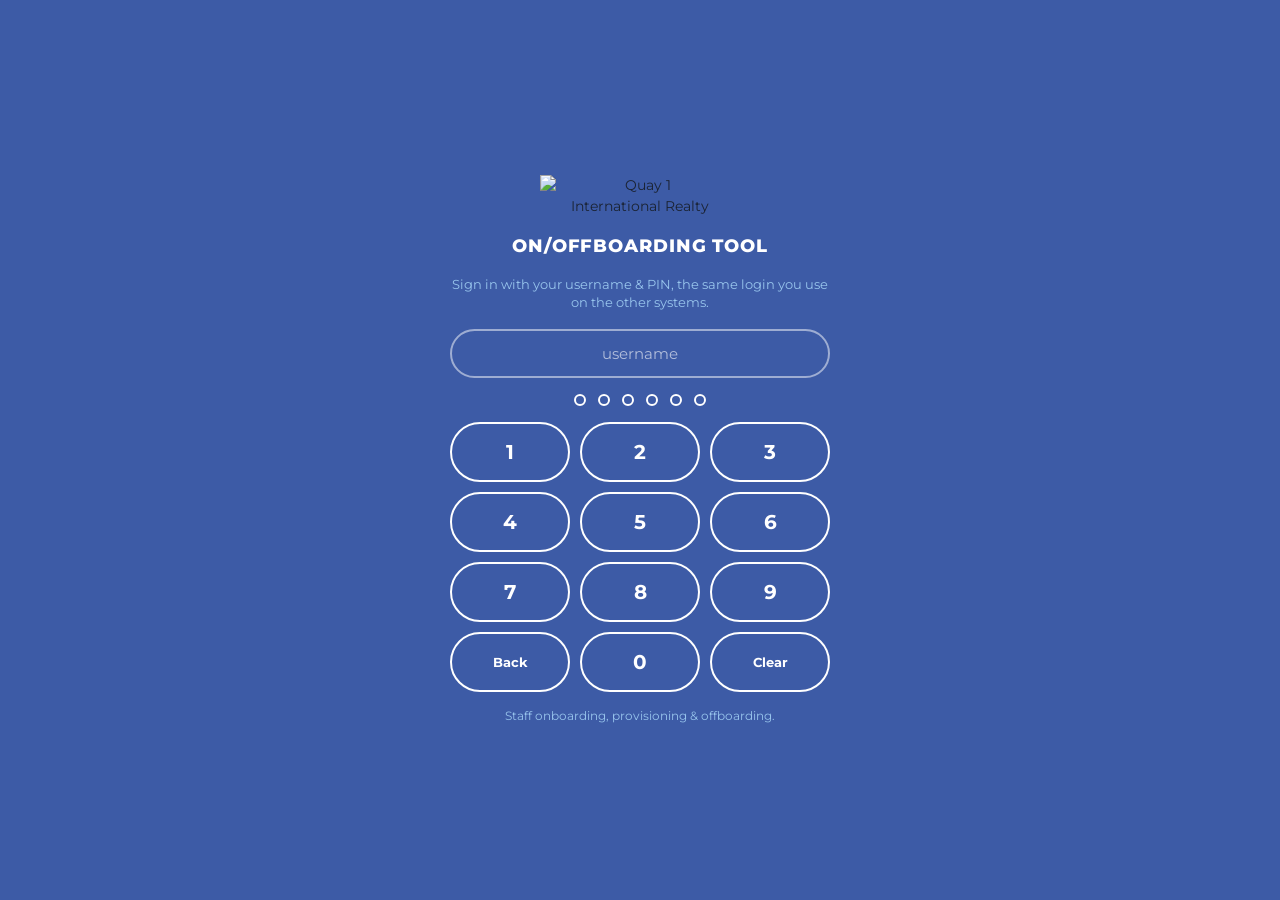
==== web/index.html @ f100fd99 "feat(web): full redesign of the On/Offboarding SPA to the round-2 stylesheet Swap web/styles.css to " ====
<!DOCTYPE html>
<html lang="en">
<head>
  <meta charset="UTF-8">
  <meta name="viewport" content="width=device-width, initial-scale=1.0">
  <title>Quay 1 On/Offboarding Tool</title>
  <link rel="icon" type="image/png" href="assets/favicon.png">
  <link rel="preconnect" href="https://fonts.googleapis.com">
  <link rel="preconnect" href="https://fonts.gstatic.com" crossorigin>
  <link href="https://fonts.googleapis.com/css2?family=Montserrat:wght@400;500;600;700;800&display=swap" rel="stylesheet">
  <link rel="stylesheet" href="styles.css">
  <!-- Shared Quay 1 app switcher (superuser-only dropdown on the flag) -->
  <script src="https://twigs002.github.io/quay-dashboard-v2/quay-nav.js" defer></script>
</head>
<body class="pre-auth">
  <!-- Login gate - shown until a Supabase session is verified (see auth.js).
       PIN pad matches the Quay 1 house style used across the other systems. -->
  <div id="loginGate" class="login-gate">
    <div class="login-box">
      <img class="login-logo" src="assets/quay1-logo-white.png" alt="Quay 1 International Realty" width="200">
      <h2 class="login-title">On/Offboarding Tool</h2>
      <p class="login-sub">Sign in with your username &amp; PIN, the same login you use on the other systems.</p>
      <label class="visually-hidden" for="loginUser">Username</label>
      <input id="loginUser" class="login-user" type="text" autocomplete="username"
             autocapitalize="none" autocorrect="off" placeholder="username">
      <div class="pin-dots" id="pinDots" role="img" aria-label="PIN entry">
        <span class="pin-dot"></span><span class="pin-dot"></span><span class="pin-dot"></span>
        <span class="pin-dot"></span><span class="pin-dot"></span><span class="pin-dot"></span>
      </div>
      <div class="login-error" id="loginError" role="alert" hidden></div>
      <div class="keypad" id="loginKeypad">
        <button class="key" data-d="1">1</button>
        <button class="key" data-d="2">2</button>
        <button class="key" data-d="3">3</button>
        <button class="key" data-d="4">4</button>
        <button class="key" data-d="5">5</button>
        <button class="key" data-d="6">6</button>
        <button class="key" data-d="7">7</button>
        <button class="key" data-d="8">8</button>
        <button class="key" data-d="9">9</button>
        <button class="key alt" data-back aria-label="Delete last digit">Back</button>
        <button class="key" data-d="0">0</button>
        <button class="key alt" data-clear aria-label="Clear PIN">Clear</button>
      </div>
      <p class="login-foot">Staff onboarding, provisioning &amp; offboarding.</p>
    </div>
  </div>

  <header class="topbar">
    <div class="bar-inner">
      <div class="topbar-row">
        <div class="topbar-left">
          <img class="brand-logo" src="assets/quay1-logo-white.png"
               alt="Quay 1 International Realty" width="277" height="120">
          <div class="topbar-divider" aria-hidden="true"></div>
          <div class="topbar-titles">
            <h1>On/Offboarding Tool</h1>
            <p>Onboard &middot; provision &middot; offboard</p>
          </div>
        </div>
        <div class="topbar-right">
          <button type="button" id="signOutBtn" class="btn btn-onblue btn-sm signout-btn" hidden>
            <span class="topbar-who" id="signOutWho"></span>Sign out
          </button>
        </div>
      </div>
      <nav class="tab-nav" id="tabNav" aria-label="Hub sections">
        <button class="tab-btn active" data-tab="onboard" aria-current="page">Onboard</button>
        <button class="tab-btn" data-tab="admincheck">Admin Check</button>
        <button class="tab-btn" data-tab="provisioning">Progress report</button>
        <button class="tab-btn" data-tab="programs">Programs</button>
        <button class="tab-btn" data-tab="offboard">Offboard</button>
      </nav>
    </div>
  </header>

  <main id="content" class="main" tabindex="-1"></main>
  <div id="toastHost" class="toast-host" aria-live="polite" aria-atomic="true"></div>

  <nav class="bottom-nav" aria-label="Sections">
    <a href="#" data-tab="onboard" aria-current="page"><span class="ico"></span>Onboard</a>
    <a href="#" data-tab="admincheck"><span class="ico"></span>Admin Check</a>
    <a href="#" data-tab="provisioning"><span class="ico"></span>Progress report</a>
    <a href="#" data-tab="programs"><span class="ico"></span>Programs</a>
    <a href="#" data-tab="offboard"><span class="ico"></span>Offboard</a>
  </nav>

  <script src="https://cdn.jsdelivr.net/npm/@supabase/supabase-js@2.45.4/dist/umd/supabase.min.js"></script>
  <script src="config.js"></script>
  <script src="auth.js"></script>
  <script src="app.js"></script>
  <script src="app.offboard.js"></script>
  <script src="app.admincheck.js"></script>
</body>
</html>
---- web/styles.css ----
/* ===========================================================
   Quay 1 On/Offboarding Tool - redesign stylesheet (round 2)
   Brand: #3D5BA6 blue, #24386A deep blue, #FDC503 yellow,
          #98C5ED sky, #D20A03 red. Montserrat stands in for Gotham.
   Buttons and pills: white fill + blue outline on light surfaces,
   white outline on the blue chrome. Red only for offboarding.
   No dark mode.
   =========================================================== */

/* ---------- Tokens ---------- */
:root {
  --blue: #3D5BA6;
  --blue-900: #24386A;
  --sky: #98C5ED;
  --sky-tint: #EAF2FB;
  --sky-line: #C9D8F2;
  --yellow: #FDC503;
  --yellow-tint: #FFF6D6;
  --yellow-line: #EAD9A0;
  --yellow-ink: #7A5B00;
  --red: #D20A03;
  --red-tint: #FDEBEA;
  --red-line: #F3C4C1;
  --red-ink: #8A1A14;
  --green: #1E7A4B;
  --green-tint: #E7F5EC;
  --green-line: #BFE3CD;

  --ink: #1B2333;
  --muted: #5A6478;
  --faint: #8A93A5;
  --empty: #A9B2C2;
  --line: #E2E7EF;
  --line-soft: #F1F4F8;
  --card: #FFFFFF;
  --card-2: #FAFBFD;
  --canvas: #F5F7FA;

  --r-sm: 8px;
  --r-md: 12px;
  --r-lg: 16px;
  --r-pill: 999px;

  --sans: 'Montserrat', system-ui, -apple-system, sans-serif;
  --accent-font: 'Permanent Marker', cursive;

  --shadow-card: 0 1px 2px rgba(27, 35, 51, .04);
  --shadow-pop: 0 12px 32px rgba(27, 35, 51, .14);
}

/* ---------- Base ---------- */
* { box-sizing: border-box; }

body {
  margin: 0;
  background: var(--canvas);
  color: var(--ink);
  font-family: var(--sans);
  font-size: 14px;
  line-height: 1.5;
  -webkit-font-smoothing: antialiased;
  text-wrap: pretty;
}

h1, h2, h3 { margin: 0; letter-spacing: -.01em; }
h1 { font-size: 28px; font-weight: 800; text-transform: uppercase; }
h2 { font-size: 22px; font-weight: 800; text-transform: uppercase; }
h3 { font-size: 15px; font-weight: 800; text-transform: uppercase; letter-spacing: .04em; }

a { color: var(--blue); font-weight: 600; text-decoration: none; }
a:hover { color: var(--blue-900); text-decoration: underline; }

.accent { font-family: var(--accent-font); color: var(--blue); font-size: 15px; }
.muted { color: var(--muted); }
.faint { color: var(--faint); }
:focus-visible { outline: 3px solid var(--sky); outline-offset: 2px; }
.visually-hidden {
  position: absolute; width: 1px; height: 1px; padding: 0; margin: -1px;
  overflow: hidden; clip: rect(0 0 0 0); white-space: nowrap; border: 0;
}

/* ---------- Top bar (blue chrome) ---------- */
.topbar { background: var(--blue); }
.bar-inner {
  max-width: 1400px; margin: 0 auto; padding: 18px 28px 0;
  display: flex; flex-direction: column; gap: 16px;
}
.topbar-row { display: flex; align-items: center; justify-content: space-between; gap: 20px; }
.topbar-left { display: flex; align-items: center; gap: 18px; }
.brand-logo { height: 44px; width: auto; display: block; }
.topbar-divider { width: 1px; height: 34px; background: rgba(255, 255, 255, .28); }
.topbar-titles h1 {
  color: #fff; font-size: 15px; font-weight: 800;
  text-transform: uppercase; letter-spacing: .06em;
}
.topbar-titles p { margin: 3px 0 0; color: var(--sky); font-size: 12px; font-weight: 500; }
.topbar-who { color: var(--sky); font-size: 12.5px; font-weight: 600; }

/* ---------- Tabs ---------- */
.tab-nav { display: flex; gap: 4px; }
.tab-btn {
  font-family: inherit; font-size: 13.5px; font-weight: 600;
  color: #C9DCF3; background: transparent; border: 0;
  padding: 12px 20px; cursor: pointer;
  display: flex; align-items: center; gap: 8px;
}
.tab-btn:hover { color: #fff; }
.tab-btn.active {
  background: var(--canvas); color: var(--blue-900);
  font-weight: 700; border-radius: var(--r-md) var(--r-md) 0 0;
}

/* ---------- Layout ---------- */
.main { max-width: 1400px; margin: 0 auto; padding: 26px 28px 40px; }
.stack { display: flex; flex-direction: column; gap: 18px; }
.grid-2 { display: grid; grid-template-columns: 1fr 1fr; gap: 18px; align-items: start; }
.grid-4 { display: grid; grid-template-columns: repeat(4, 1fr); gap: 14px; }
.split { display: grid; grid-template-columns: 1.55fr 1fr; gap: 20px; align-items: start; }

.section-head { display: flex; align-items: flex-end; justify-content: space-between; gap: 20px; }
.section-head p { margin: 7px 0 0; font-size: 12.5px; color: var(--muted); max-width: 78ch; }

/* ---------- Cards ---------- */
.card {
  background: var(--card); border: 1px solid var(--line);
  border-radius: var(--r-lg); box-shadow: var(--shadow-card);
}
.card-pad { padding: 20px 22px; }
.card-head {
  padding: 14px 18px; background: var(--card-2);
  border-bottom: 1px solid var(--line);
  display: flex; align-items: center; justify-content: space-between; gap: 12px;
}
.card-danger { border: 2px solid var(--red-line); }

.stat { display: flex; flex-direction: column; gap: 8px; padding: 18px 20px; }
.stat-label {
  font-size: 11.5px; font-weight: 800; letter-spacing: .08em;
  text-transform: uppercase; color: var(--muted);
}
.stat-value { font-size: 34px; font-weight: 800; color: var(--blue-900); line-height: 1; }
.stat.is-error { border-color: var(--red-line); }
.stat.is-error .stat-label,
.stat.is-error .stat-value { color: var(--red); }

/* ---------- Buttons (the pill set) ---------- */
.btn {
  font-family: inherit; font-weight: 800; font-size: 13.5px; line-height: 1;
  padding: 12px 22px; border-radius: var(--r-pill); cursor: pointer;
  white-space: nowrap; transition: background-color .15s ease, color .15s ease;
}
.btn-sm { font-size: 12px; padding: 9px 15px; }
.btn-lg { font-size: 14.5px; padding: 15px 26px; }
.btn-block { width: 100%; }

/* primary: white fill, blue outline, blue label */
.btn-primary { background: #fff; color: var(--blue); border: 2px solid var(--blue); }
.btn-primary:hover { background: var(--sky-tint); }
.btn-primary:active { background: var(--blue); color: #fff; }

/* on the blue chrome */
.btn-onblue { background: transparent; color: #fff; border: 2px solid #fff; }
.btn-onblue:hover { background: rgba(255, 255, 255, .14); }
.btn-onblue:active { background: #fff; color: var(--blue); }

/* quiet secondary on light surfaces */
.btn-ghost { background: #fff; color: var(--blue-900); border: 1px solid #D6DEEA; font-weight: 700; }
.btn-ghost:hover { background: var(--card-2); }

/* destructive: offboarding only */
.btn-danger { background: #fff; color: var(--red); border: 2px solid var(--red); }
.btn-danger:hover { background: var(--red-tint); }
.btn-danger-solid { background: var(--red); color: #fff; border: 2px solid var(--red); }
.btn-danger-solid:hover { background: #B00902; }

.btn[disabled] { opacity: .5; cursor: not-allowed; }
.btn.loading { position: relative; color: transparent; }
.btn.loading::after {
  content: ''; position: absolute; inset: 0; margin: auto;
  width: 14px; height: 14px; border-radius: 50%;
  border: 2px solid currentColor; border-top-color: transparent;
  animation: q1-spin .7s linear infinite;
}
@keyframes q1-spin { to { transform: rotate(360deg); } }

/* ---------- Bubbles, pills, status chips ---------- */
.bubble {
  display: inline-flex; align-items: center; justify-content: center;
  font-size: 11px; font-weight: 800; padding: 3px 9px;
  border-radius: var(--r-pill);
  background: #fff; color: var(--blue); border: 1.5px solid var(--blue);
}
.bubble-onblue { background: transparent; color: #fff; border-color: #fff; }

.pill {
  display: inline-flex; align-items: center;
  font-size: 11px; font-weight: 700; padding: 4px 11px;
  border-radius: var(--r-pill); white-space: nowrap;
}
.pill-done    { color: var(--green); background: var(--green-tint); border: 1px solid var(--green-line); }
.pill-running { color: var(--blue); background: var(--sky-tint); border: 1px solid var(--sky-line); }
.pill-pending { color: var(--yellow-ink); background: var(--yellow-tint); border: 1px solid var(--yellow-line); }
.pill-error   { color: var(--red); background: var(--red-tint); border: 1px solid var(--red-line); }
.pill-skipped { color: var(--faint); background: #fff; border: 1px dashed #D6DEEA; }
.pill-ready   { color: var(--blue); background: var(--sky-tint); border: 1px solid var(--sky-line); }
.pill-new     { color: var(--blue); background: #fff; border: 1.5px solid var(--blue); letter-spacing: .06em; font-size: 9.5px; }

.tag-entity {
  font-size: 10.5px; font-weight: 800; letter-spacing: .05em;
  padding: 2px 7px; border-radius: 6px;
}
.tag-quay1 { background: var(--sky-tint); color: var(--blue); }
.tag-aqua  { background: var(--yellow-tint); color: var(--yellow-ink); }

/* document tick row */
.docs { display: flex; gap: 6px; flex-wrap: wrap; }
.doc-tick {
  min-width: 30px; height: 22px; padding: 0 8px; border-radius: 6px;
  font-size: 9.5px; font-weight: 800; letter-spacing: .03em;
  display: inline-flex; align-items: center; justify-content: center;
  background: var(--green-tint); border: 1px solid var(--green-line); color: var(--green);
}
.doc-tick.missing { background: #fff; border: 1px dashed #D6DEEA; color: var(--empty); }

/* ---------- Notices ---------- */
.notice { border-radius: var(--r-md); padding: 10px 13px; font-size: 12px; line-height: 1.5; }
.notice-info { background: var(--sky-tint); border: 1px solid var(--sky-line); color: var(--blue-900); }
.notice-warn { background: var(--yellow-tint); border: 1px solid var(--yellow-line); color: var(--yellow-ink); }
.notice-danger { background: var(--red-tint); border: 1px solid var(--red-line); color: var(--red-ink); }

/* ---------- Person rows (queues) ---------- */
.pipe-list { display: flex; flex-direction: column; gap: 12px; }
.pipe-row {
  background: var(--card); border: 1px solid var(--line); border-radius: var(--r-lg);
  padding: 20px 22px; display: flex; gap: 20px; align-items: center;
}
.avatar {
  width: 46px; height: 46px; border-radius: 14px; flex: none;
  display: flex; align-items: center; justify-content: center;
  font-size: 15px; font-weight: 800;
  background: var(--sky-tint); color: var(--blue);
}
.avatar-aqua { background: var(--yellow-tint); color: var(--yellow-ink); }
.pipe-main { flex: 1; display: flex; flex-direction: column; gap: 9px; min-width: 0; }
.pipe-name { display: flex; align-items: center; gap: 10px; font-size: 16px; font-weight: 700; }
.pipe-meta { font-size: 12px; color: var(--muted); }
.pipe-side { display: flex; flex-direction: column; gap: 9px; align-items: flex-end; }

/* ---------- Provisioning matrix (Progress report) ---------- */
.matrix { background: var(--card); border: 1px solid var(--line); border-radius: var(--r-lg); overflow: hidden; }
.matrix-row {
  display: grid; grid-template-columns: 1.6fr repeat(5, 1fr) 130px;
  gap: 10px; align-items: center; padding: 16px 20px;
  border-bottom: 1px solid var(--line-soft);
}
.matrix-row:last-child { border-bottom: 0; }
.matrix-head {
  background: var(--card-2); border-bottom: 1px solid var(--line);
  padding: 14px 20px; font-size: 10.5px; font-weight: 800;
  letter-spacing: .09em; text-transform: uppercase; color: var(--faint);
}
.matrix-person { display: flex; flex-direction: column; gap: 3px; }
.matrix-person b { font-size: 14px; font-weight: 700; }
.matrix-person span { font-size: 11.5px; color: var(--faint); }

/* ---------- Team tree (Programs, Offboard) ---------- */
.team-section {
  font-size: 11.5px; font-weight: 800; letter-spacing: .12em;
  text-transform: uppercase; color: var(--muted); margin: 6px 0;
}
.team-card { background: var(--card); border: 1px solid var(--line); border-radius: var(--r-lg); overflow: hidden; }
.team-name { font-size: 14px; font-weight: 800; text-transform: uppercase; letter-spacing: .03em; }
.team-senior { font-size: 11.5px; color: var(--muted); }
.person-row {
  padding: 11px 18px; display: flex; align-items: center; gap: 12px;
  border-bottom: 1px solid var(--line-soft);
}
.person-row:last-child { border-bottom: 0; }
.person-row.is-selected { background: #FDF6F5; }
.person-name { flex: 1; font-size: 13.5px; font-weight: 600; display: flex; align-items: center; gap: 8px; }
.person-row.sr .person-name { font-weight: 700; }
.star { color: var(--yellow); font-size: 13px; }
.star.dim { color: #C3CBD9; }
.senior-tag {
  font-style: normal; font-size: 10px; font-weight: 800;
  letter-spacing: .08em; color: var(--faint);
}

/* ---------- Forms ---------- */
.fieldset {
  background: var(--card); border: 1px solid var(--line);
  border-radius: var(--r-lg); padding: 22px;
  display: flex; flex-direction: column; gap: 18px;
}
.fs-title {
  font-size: 12.5px; font-weight: 800; letter-spacing: .09em;
  text-transform: uppercase; color: var(--blue-900);
}
.field-grid { display: grid; grid-template-columns: 1fr 1fr; gap: 14px; }
.field { display: flex; flex-direction: column; gap: 6px; }
.field.wide { grid-column: 1 / -1; }
.field label { font-size: 12px; font-weight: 700; color: var(--blue-900); }
.field .req { color: var(--red); }
.field .hint { font-size: 11.5px; color: var(--faint); }
.field input,
.field select,
.field textarea {
  font-family: inherit; font-size: 13.5px; color: var(--ink);
  background: #fff; border: 1px solid #D6DEEA; border-radius: 10px;
  padding: 11px 13px;
}
.field input:focus,
.field select:focus,
.field textarea:focus { border-color: var(--blue); outline: none; box-shadow: 0 0 0 3px var(--sky-tint); }
.field textarea { min-height: 92px; resize: vertical; }
.form-actions { display: flex; align-items: center; gap: 14px; }

/* segmented toggle (entity switch) */
.segmented {
  display: inline-flex; gap: 6px; background: #fff;
  border: 1px solid var(--line); border-radius: var(--r-pill); padding: 5px;
}
.segmented button {
  font-family: inherit; font-size: 13px; font-weight: 600; color: var(--muted);
  background: transparent; border: 0; padding: 9px 20px;
  border-radius: var(--r-pill); cursor: pointer;
}
.segmented button[aria-pressed="true"] {
  background: #fff; color: var(--blue); border: 2px solid var(--blue); font-weight: 800; padding: 7px 18px;
}

/* provisioning checkboxes */
.check-grid { display: grid; grid-template-columns: repeat(3, 1fr); gap: 10px; }
.check {
  display: flex; align-items: center; gap: 10px; cursor: pointer;
  background: #fff; border: 1px solid var(--line); border-radius: var(--r-md); padding: 13px 14px;
  font-size: 13px; font-weight: 600; color: var(--muted);
}
.check input { appearance: none; width: 18px; height: 18px; border: 1.5px solid #C3CBD9; border-radius: 5px; margin: 0; }
.check:has(input:checked) { background: var(--sky-tint); border-color: var(--sky-line); color: var(--blue-900); font-weight: 700; }
.check:has(input:checked) input { background: var(--blue); border-color: var(--blue); }
.check:has(input:checked) input::after {
  content: '\2713'; color: #fff; font-size: 11px; font-weight: 800;
  display: flex; align-items: center; justify-content: center; height: 100%;
}
.check .cost { margin-left: auto; }

/* ---------- Timeline ("what happens next") ---------- */
.timeline { display: flex; flex-direction: column; }
.timeline-step { display: flex; gap: 12px; }
.timeline-dot { width: 10px; height: 10px; border-radius: 50%; background: var(--sky); flex: none; margin-top: 5px; }
.timeline-step:first-child .timeline-dot { background: var(--blue); }
.timeline-rail { width: 2px; flex: 1; background: var(--line); margin: 4px auto; }
.timeline-body { padding-bottom: 14px; }
.timeline-body b { font-size: 13px; }
.timeline-body p { margin: 2px 0 0; font-size: 11.5px; color: var(--muted); line-height: 1.5; }

/* ---------- Empty + loading states ---------- */
.state {
  border: 1px dashed #D6DEEA; border-radius: var(--r-lg);
  padding: 22px; text-align: center; display: flex; flex-direction: column; gap: 5px;
}
.state-title { font-size: 13.5px; font-weight: 700; color: var(--muted); }
.state div { font-size: 12px; color: var(--faint); }
.skeleton {
  height: 64px; border-radius: var(--r-md); margin-bottom: 10px;
  background: linear-gradient(90deg, #EEF1F6 25%, #F7F9FC 50%, #EEF1F6 75%);
  background-size: 400% 100%; animation: q1-shimmer 1.3s infinite;
}
@keyframes q1-shimmer { from { background-position: 100% 0; } to { background-position: 0 0; } }

/* ---------- Toasts ---------- */
.toast-host { position: fixed; right: 20px; bottom: 20px; display: flex; flex-direction: column; gap: 10px; z-index: 50; }
.toast {
  background: #fff; border: 1px solid var(--line); border-left: 4px solid var(--blue);
  border-radius: var(--r-md); padding: 13px 16px; box-shadow: var(--shadow-pop); max-width: 340px;
}
.toast b { display: block; font-size: 13px; margin-bottom: 3px; }
.toast p { margin: 0; font-size: 12px; color: var(--muted); }
.toast.ok { border-left-color: var(--green); }
.toast.err { border-left-color: var(--red); }

/* ---------- Login (PIN pad, unchanged behaviour) ---------- */
.login-gate {
  position: fixed; inset: 0; background: var(--blue);
  display: flex; align-items: center; justify-content: center; padding: 24px; z-index: 100;
}
.login-box { width: 100%; max-width: 380px; text-align: center; display: flex; flex-direction: column; gap: 16px; }
.login-logo { width: 200px; margin: 0 auto; }
.login-title { color: #fff; font-size: 18px; font-weight: 800; text-transform: uppercase; letter-spacing: .05em; }
.login-sub { margin: 0; color: var(--sky); font-size: 12.5px; line-height: 1.5; }
.login-user {
  font-family: inherit; text-align: center; font-size: 15px;
  border: 2px solid rgba(255, 255, 255, .5); background: transparent; color: #fff;
  border-radius: var(--r-pill); padding: 13px 16px;
}
.login-user::placeholder { color: rgba(255, 255, 255, .6); }
.pin-dots { display: flex; gap: 12px; justify-content: center; }
.pin-dot { width: 12px; height: 12px; border-radius: 50%; border: 2px solid #fff; }
.pin-dot.filled { background: #fff; }
.keypad { display: grid; grid-template-columns: repeat(3, 1fr); gap: 10px; }
.key {
  font-family: inherit; font-size: 20px; font-weight: 700;
  background: transparent; color: #fff; border: 2px solid #fff;
  border-radius: var(--r-pill); padding: 16px 0; cursor: pointer; min-height: 56px;
}
.key:active { background: #fff; color: var(--blue); }
.key.alt { font-size: 13px; font-weight: 700; }
.login-error { color: #fff; background: var(--red); border-radius: var(--r-md); padding: 10px; font-size: 12.5px; }
.login-foot { margin: 0; color: var(--sky); font-size: 11.5px; }

/* ---------- Mobile ---------- */
.bottom-nav { display: none; }

@media (max-width: 900px) {
  .bar-inner, .main { padding-left: 16px; padding-right: 16px; }
  .grid-2, .grid-4, .split, .field-grid, .check-grid, .matrix-row { grid-template-columns: 1fr; }
  .tab-nav { overflow-x: auto; scrollbar-width: none; }
  .tab-nav::-webkit-scrollbar { display: none; }
  .tab-btn { white-space: nowrap; }

  .pipe-row { flex-direction: column; align-items: stretch; gap: 12px; }
  .pipe-side { align-items: stretch; }
  .btn { min-height: 48px; padding: 14px 20px; font-size: 14px; }  /* 44px+ hit targets */
  .matrix-head { display: none; }
  .matrix-row { padding: 14px 16px; gap: 8px; }

  .bottom-nav {
    display: grid; grid-auto-flow: column; grid-auto-columns: 1fr;
    position: sticky; bottom: 0; background: #fff;
    border-top: 1px solid var(--line); padding: 10px 8px calc(10px + env(safe-area-inset-bottom));
  }
  .bottom-nav a {
    display: flex; flex-direction: column; align-items: center; gap: 6px;
    padding: 6px 0; font-size: 10.5px; font-weight: 600; color: var(--faint); text-decoration: none;
  }
  .bottom-nav a[aria-current="page"] { color: var(--blue-900); font-weight: 700; }
  .bottom-nav .ico { width: 22px; height: 22px; border-radius: 7px; border: 2px solid #C3CBD9; }
  .bottom-nav a[aria-current="page"] .ico { background: var(--blue); border-color: var(--blue); }
}

@media print {
  .topbar, .tab-nav, .bottom-nav, .btn, .toast-host { display: none !important; }
  body { background: #fff; }
}

/* ============================================================
   App-behaviour helpers not covered by the base redesign sheet.
   These keep dynamic bits (inline field errors, list toolbars,
   the account-setup queue table, check sub-labels) styled to
   match the new language. Appended by the redesign migration.
   ============================================================ */
.field.wide { grid-column: 1 / -1; }
.field-err { font-size: 11.5px; color: var(--red); min-height: 14px; }
.toolbar { display: flex; align-items: center; justify-content: space-between; gap: 12px; margin-bottom: 14px; }
.toolbar-right { display: flex; gap: 8px; }
.ck-label { font-weight: 700; }
.ck-sub { display: block; font-size: 11px; color: var(--faint); font-weight: 500; margin-top: 2px; }
.pipe-subhead { font-size: 11.5px; font-weight: 800; letter-spacing: .09em; text-transform: uppercase; color: var(--muted); margin: 22px 0 10px; }
.pipe-team { font-size: 12px; color: var(--muted); }
.pipe-actions { display: flex; gap: 8px; flex-wrap: wrap; }
.pipe-reminded { font-size: 11px; color: var(--faint); }
.tbl-wrap { overflow-x: auto; }
.tbl { width: 100%; border-collapse: collapse; font-size: 12.5px; }
.tbl th { text-align: left; padding: 10px 12px; font-size: 10.5px; font-weight: 800; letter-spacing: .06em; text-transform: uppercase; color: var(--faint); border-bottom: 1px solid var(--line); }
.tbl td { padding: 10px 12px; border-bottom: 1px solid var(--line-soft); vertical-align: middle; }
.tbl tr:last-child td { border-bottom: 0; }
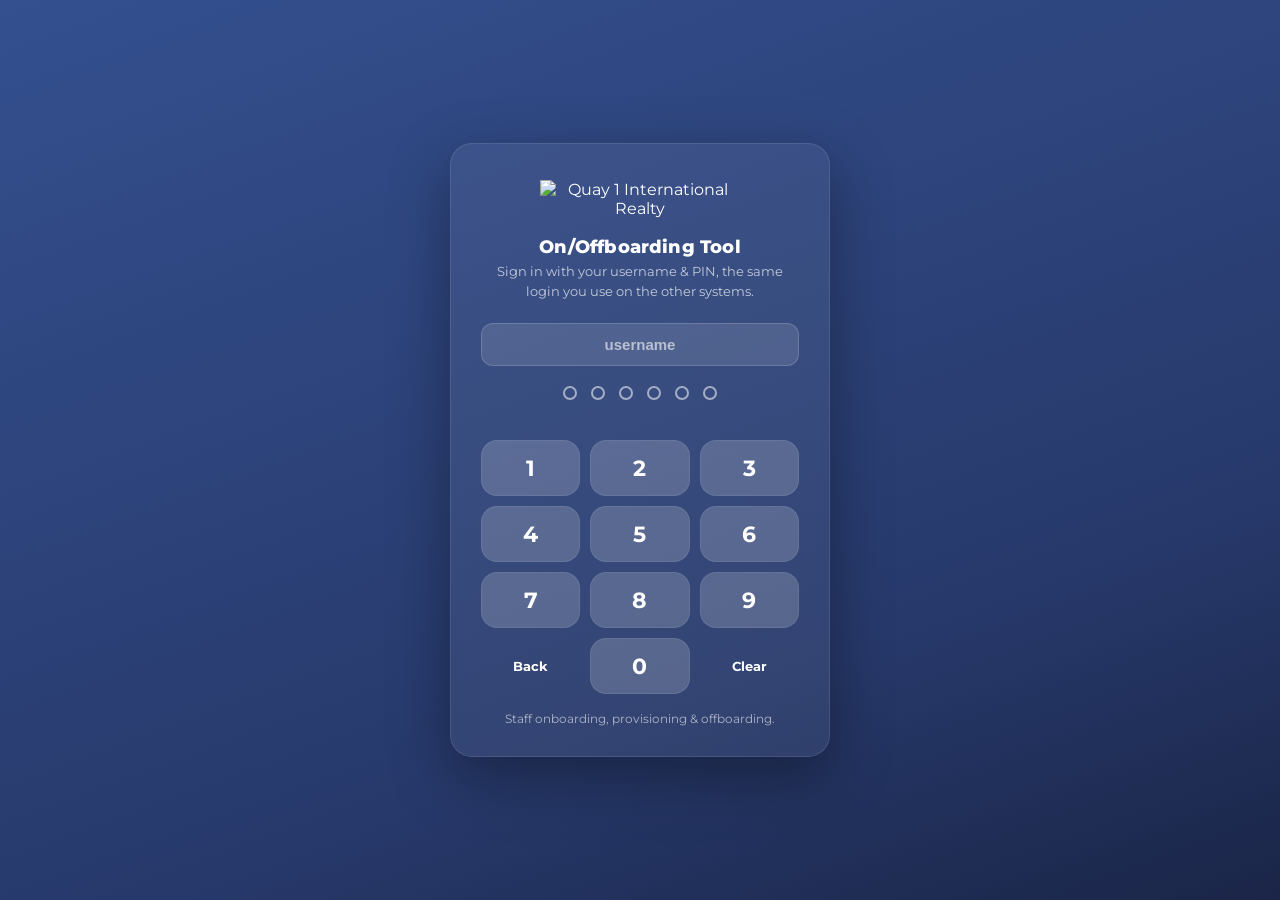
==== commit 6e8f81c2: "revert(web): restore the original On/Offboarding design Revert the round-2 redesign (PR #4) back to " ====
--- a/web/index.html
+++ b/web/index.html
@@ -48,42 +48,35 @@
 
   <header class="topbar">
     <div class="bar-inner">
-      <div class="topbar-row">
-        <div class="topbar-left">
-          <img class="brand-logo" src="assets/quay1-logo-white.png"
-               alt="Quay 1 International Realty" width="277" height="120">
-          <div class="topbar-divider" aria-hidden="true"></div>
-          <div class="topbar-titles">
-            <h1>On/Offboarding Tool</h1>
-            <p>Onboard &middot; provision &middot; offboard</p>
-          </div>
-        </div>
-        <div class="topbar-right">
-          <button type="button" id="signOutBtn" class="btn btn-onblue btn-sm signout-btn" hidden>
-            <span class="topbar-who" id="signOutWho"></span>Sign out
-          </button>
+      <div class="topbar-left">
+        <img class="brand-logo" src="assets/quay1-logo-white.png"
+             alt="Quay 1 International Realty" width="277" height="120">
+        <div class="topbar-divider" aria-hidden="true"></div>
+        <div class="topbar-titles">
+          <h1>On/Offboarding Tool</h1>
+          <p>Onboard &middot; provision &middot; offboard</p>
         </div>
       </div>
-      <nav class="tab-nav" id="tabNav" aria-label="Hub sections">
-        <button class="tab-btn active" data-tab="onboard" aria-current="page">Onboard</button>
-        <button class="tab-btn" data-tab="admincheck">Admin Check</button>
-        <button class="tab-btn" data-tab="provisioning">Progress report</button>
-        <button class="tab-btn" data-tab="programs">Programs</button>
-        <button class="tab-btn" data-tab="offboard">Offboard</button>
-      </nav>
+      <div class="topbar-right">
+        <button type="button" id="signOutBtn" class="signout-btn" hidden>
+          <span class="signout-who" id="signOutWho"></span>Sign out
+        </button>
+      </div>
     </div>
   </header>
 
+  <nav class="tab-nav" id="tabNav" aria-label="Hub sections">
+    <div class="bar-inner">
+      <button class="tab-btn active" data-tab="onboard" aria-current="page">Onboard</button>
+      <button class="tab-btn" data-tab="admincheck">Admin Check</button>
+      <button class="tab-btn" data-tab="provisioning">Progress report</button>
+      <button class="tab-btn" data-tab="programs">Programs</button>
+      <button class="tab-btn" data-tab="offboard">Offboard</button>
+    </div>
+  </nav>
+
   <main id="content" class="main" tabindex="-1"></main>
   <div id="toastHost" class="toast-host" aria-live="polite" aria-atomic="true"></div>
-
-  <nav class="bottom-nav" aria-label="Sections">
-    <a href="#" data-tab="onboard" aria-current="page"><span class="ico"></span>Onboard</a>
-    <a href="#" data-tab="admincheck"><span class="ico"></span>Admin Check</a>
-    <a href="#" data-tab="provisioning"><span class="ico"></span>Progress report</a>
-    <a href="#" data-tab="programs"><span class="ico"></span>Programs</a>
-    <a href="#" data-tab="offboard"><span class="ico"></span>Offboard</a>
-  </nav>
 
   <script src="https://cdn.jsdelivr.net/npm/@supabase/supabase-js@2.45.4/dist/umd/supabase.min.js"></script>
   <script src="config.js"></script>
--- a/web/styles.css
+++ b/web/styles.css
@@ -1,467 +1,576 @@
-/* ===========================================================
-   Quay 1 On/Offboarding Tool - redesign stylesheet (round 2)
-   Brand: #3D5BA6 blue, #24386A deep blue, #FDC503 yellow,
-          #98C5ED sky, #D20A03 red. Montserrat stands in for Gotham.
-   Buttons and pills: white fill + blue outline on light surfaces,
-   white outline on the blue chrome. Red only for offboarding.
-   No dark mode.
-   =========================================================== */
-
-/* ---------- Tokens ---------- */
+/* ============================================================
+   Quay 1 Boarding Tool
+   Onboard - provision - offboard, one static SPA.
+   Brand mirrors quay-hubspot / quay-dashboard-v2 (navy + brass-gold).
+   Aqua surfaces switch to the Aqua gold theme. No dark mode.
+   ============================================================ */
+
 :root {
-  --blue: #3D5BA6;
-  --blue-900: #24386A;
-  --sky: #98C5ED;
-  --sky-tint: #EAF2FB;
-  --sky-line: #C9D8F2;
-  --yellow: #FDC503;
-  --yellow-tint: #FFF6D6;
-  --yellow-line: #EAD9A0;
-  --yellow-ink: #7A5B00;
-  --red: #D20A03;
-  --red-tint: #FDEBEA;
-  --red-line: #F3C4C1;
-  --red-ink: #8A1A14;
-  --green: #1E7A4B;
-  --green-tint: #E7F5EC;
-  --green-line: #BFE3CD;
-
-  --ink: #1B2333;
-  --muted: #5A6478;
-  --faint: #8A93A5;
-  --empty: #A9B2C2;
-  --line: #E2E7EF;
-  --line-soft: #F1F4F8;
-  --card: #FFFFFF;
-  --card-2: #FAFBFD;
-  --canvas: #F5F7FA;
-
+  --blue-900: #1E2E59;
+  --blue-800: #3D5BA6;
+  --blue-700: #4C6BB8;
+  --paper:    #EEF2F8;
+  --paper-2:  #E3E9F3;
+  --card:     #FFFFFF;
+  --card-2:   #F6F8FC;
+  --yellow:      #FDC503;
+  --yellow-deep: #B98A02;
+  --sky:         #98C5ED;
+  --sky-tint:    #E9F2FB;
+  --ink:    #1A2746;
+  --slate:  #4A566D;
+  --muted:  #606C86;   /* ~4.6:1 on white (WCAG AA small text) */
+  --empty:  #9AA4B8;
+  --green:  #277A54;
+  --green-tint:#E2F1EA;
+  --amber:  #8A6800;
+  --amber-tint:#FBF1D2;
+  --red:    #D20A03;
+  --red-tint:#FBE2DD;
+  --line:   #E0E7F1;
+  --line-2: #EDF1F8;
   --r-sm: 8px;
-  --r-md: 12px;
-  --r-lg: 16px;
-  --r-pill: 999px;
-
+  --r:    12px;
+  --maxw:   1180px;
+  --gutter: clamp(18px, 3vw, 56px);
+  --shadow-sm: 0 1px 2px rgba(30,46,89,.06), 0 1px 1px rgba(30,46,89,.04);
+  --shadow:    0 2px 6px rgba(30,46,89,.07), 0 8px 24px rgba(30,46,89,.07);
   --sans: 'Montserrat', system-ui, -apple-system, sans-serif;
-  --accent-font: 'Permanent Marker', cursive;
-
-  --shadow-card: 0 1px 2px rgba(27, 35, 51, .04);
-  --shadow-pop: 0 12px 32px rgba(27, 35, 51, .14);
-}
-
-/* ---------- Base ---------- */
+
+  /* ── Unified Quay 1 header (shared spec across all apps) ──────── */
+  --hdr-logo:    52px;   /* brand lockup height — middle ground, echoes the dashboard */
+  --hdr-pad-y:   16px;   /* topbar vertical padding */
+  --hdr-divider: 44px;   /* vertical divider height */
+  --hdr-title:   20px;   /* app title size */
+  --hdr-h:       84px;   /* total bar height = logo + 2*pad-y; sub-nav sticks here */
+
+  /* Accent tokens - Quay 1 navy+gold for BOTH entities (Aqua's live emails use
+     the same Quay palette; per architect there is no separate Aqua theme). Aqua
+     is distinguished only by a small entity tag, not a palette swap. */
+  --accent:      var(--blue-800);
+  --accent-deep: var(--blue-900);
+  --accent-tint: var(--sky-tint);
+}
+
 * { box-sizing: border-box; }
-
+html, body { margin: 0; padding: 0; }
 body {
-  margin: 0;
-  background: var(--canvas);
+  font-family: var(--sans);
+  background: var(--paper);
   color: var(--ink);
-  font-family: var(--sans);
-  font-size: 14px;
-  line-height: 1.5;
   -webkit-font-smoothing: antialiased;
-  text-wrap: pretty;
-}
-
-h1, h2, h3 { margin: 0; letter-spacing: -.01em; }
-h1 { font-size: 28px; font-weight: 800; text-transform: uppercase; }
-h2 { font-size: 22px; font-weight: 800; text-transform: uppercase; }
-h3 { font-size: 15px; font-weight: 800; text-transform: uppercase; letter-spacing: .04em; }
-
-a { color: var(--blue); font-weight: 600; text-decoration: none; }
-a:hover { color: var(--blue-900); text-decoration: underline; }
-
-.accent { font-family: var(--accent-font); color: var(--blue); font-size: 15px; }
+}
+button { font-family: inherit; cursor: pointer; }
+a { color: var(--blue-800); }
 .muted { color: var(--muted); }
-.faint { color: var(--faint); }
-:focus-visible { outline: 3px solid var(--sky); outline-offset: 2px; }
+.tnum { font-variant-numeric: tabular-nums; }
 .visually-hidden {
-  position: absolute; width: 1px; height: 1px; padding: 0; margin: -1px;
-  overflow: hidden; clip: rect(0 0 0 0); white-space: nowrap; border: 0;
-}
-
-/* ---------- Top bar (blue chrome) ---------- */
-.topbar { background: var(--blue); }
+  position: absolute !important; width: 1px; height: 1px;
+  padding: 0; margin: -1px; overflow: hidden; clip: rect(0 0 0 0);
+  white-space: nowrap; border: 0;
+}
+
+/* Focus visibility everywhere (keyboard nav). */
+:focus-visible { outline: 2px solid var(--blue-800); outline-offset: 2px; }
+
+@media (prefers-reduced-motion: reduce) {
+  * { transition: none !important; animation: none !important; }
+}
+
+/* ─── Topbar ────────────────────────────────────────────────── */
+.topbar {
+  position: sticky; top: 0; z-index: 100;
+  background: var(--blue-800); color: #fff;
+  box-shadow: var(--shadow);
+}
 .bar-inner {
-  max-width: 1400px; margin: 0 auto; padding: 18px 28px 0;
-  display: flex; flex-direction: column; gap: 16px;
-}
-.topbar-row { display: flex; align-items: center; justify-content: space-between; gap: 20px; }
-.topbar-left { display: flex; align-items: center; gap: 18px; }
-.brand-logo { height: 44px; width: auto; display: block; }
-.topbar-divider { width: 1px; height: 34px; background: rgba(255, 255, 255, .28); }
+  max-width: var(--maxw); margin: 0 auto;
+  padding-left: var(--gutter); padding-right: var(--gutter);
+}
+.topbar .bar-inner {
+  display: flex; align-items: center; justify-content: space-between; gap: 24px;
+  padding-top: var(--hdr-pad-y); padding-bottom: var(--hdr-pad-y);
+}
+.topbar-left { display: flex; align-items: center; gap: 20px; }
+.brand-logo { height: var(--hdr-logo); width: auto; display: block; flex: none; }
+.topbar-divider { width: 1px; height: var(--hdr-divider); background: rgba(255,255,255,.28); flex: none; }
 .topbar-titles h1 {
-  color: #fff; font-size: 15px; font-weight: 800;
-  text-transform: uppercase; letter-spacing: .06em;
-}
-.topbar-titles p { margin: 3px 0 0; color: var(--sky); font-size: 12px; font-weight: 500; }
-.topbar-who { color: var(--sky); font-size: 12.5px; font-weight: 600; }
-
-/* ---------- Tabs ---------- */
-.tab-nav { display: flex; gap: 4px; }
+  font-size: var(--hdr-title); font-weight: 800; margin: 0; letter-spacing: .04em;
+  color: #fff; text-transform: uppercase;
+}
+.topbar-titles p { margin: 2px 0 0; font-size: 12.5px; color: rgba(255,255,255,.78); }
+.topbar-right { display: flex; align-items: center; gap: 8px; flex: none; }
+
+/* ─── Tab nav ───────────────────────────────────────────────── */
+.tab-nav {
+  position: sticky; top: var(--hdr-h); z-index: 9;
+  background: var(--paper); border-bottom: 1px solid var(--line);
+}
+.tab-nav .bar-inner { display: flex; gap: 4px; padding-top: 8px; padding-bottom: 0; }
 .tab-btn {
-  font-family: inherit; font-size: 13.5px; font-weight: 600;
-  color: #C9DCF3; background: transparent; border: 0;
-  padding: 12px 20px; cursor: pointer;
-  display: flex; align-items: center; gap: 8px;
-}
-.tab-btn:hover { color: #fff; }
-.tab-btn.active {
-  background: var(--canvas); color: var(--blue-900);
-  font-weight: 700; border-radius: var(--r-md) var(--r-md) 0 0;
-}
-
-/* ---------- Layout ---------- */
-.main { max-width: 1400px; margin: 0 auto; padding: 26px 28px 40px; }
-.stack { display: flex; flex-direction: column; gap: 18px; }
-.grid-2 { display: grid; grid-template-columns: 1fr 1fr; gap: 18px; align-items: start; }
-.grid-4 { display: grid; grid-template-columns: repeat(4, 1fr); gap: 14px; }
-.split { display: grid; grid-template-columns: 1.55fr 1fr; gap: 20px; align-items: start; }
-
-.section-head { display: flex; align-items: flex-end; justify-content: space-between; gap: 20px; }
-.section-head p { margin: 7px 0 0; font-size: 12.5px; color: var(--muted); max-width: 78ch; }
-
-/* ---------- Cards ---------- */
+  background: transparent; border: 0;
+  padding: 11px 18px 13px;
+  font-size: 13.5px; font-weight: 600; color: var(--slate);
+  border-bottom: 2px solid transparent;
+  transition: color .12s, border-color .12s;
+}
+.tab-btn:hover { color: var(--ink); }
+.tab-btn.active { color: var(--ink); border-bottom-color: var(--blue-800); }
+
+/* ─── Main ──────────────────────────────────────────────────── */
+.main { max-width: var(--maxw); margin: 0 auto; padding: 26px var(--gutter) 72px; }
+
+/* ─── Cards ─────────────────────────────────────────────────── */
 .card {
   background: var(--card); border: 1px solid var(--line);
-  border-radius: var(--r-lg); box-shadow: var(--shadow-card);
-}
-.card-pad { padding: 20px 22px; }
-.card-head {
-  padding: 14px 18px; background: var(--card-2);
-  border-bottom: 1px solid var(--line);
-  display: flex; align-items: center; justify-content: space-between; gap: 12px;
-}
-.card-danger { border: 2px solid var(--red-line); }
-
-.stat { display: flex; flex-direction: column; gap: 8px; padding: 18px 20px; }
-.stat-label {
-  font-size: 11.5px; font-weight: 800; letter-spacing: .08em;
-  text-transform: uppercase; color: var(--muted);
-}
-.stat-value { font-size: 34px; font-weight: 800; color: var(--blue-900); line-height: 1; }
-.stat.is-error { border-color: var(--red-line); }
-.stat.is-error .stat-label,
-.stat.is-error .stat-value { color: var(--red); }
-
-/* ---------- Buttons (the pill set) ---------- */
+  border-radius: var(--r); box-shadow: var(--shadow-sm); overflow: hidden;
+}
+.card-pad { padding: 22px 24px; }
+.section-head { margin: 0 0 4px; }
+.section-head h2 {
+  font-size: 20px; font-weight: 800; color: var(--ink); margin: 0;
+  letter-spacing: .01em;
+}
+.section-head p { margin: 6px 0 0; font-size: 13.5px; color: var(--muted); line-height: 1.55; max-width: 62ch; }
+.stack > * + * { margin-top: 18px; }
+hr.rule { border: 0; border-top: 1px solid var(--line); margin: 22px 0; }
+
+/* ─── Entity toggle (Quay 1 / Aqua) ─────────────────────────── */
+.seg {
+  display: inline-flex; gap: 6px;
+  background: var(--paper); border-radius: 999px; padding: 4px;
+  border: 1px solid var(--line);
+}
+.seg button {
+  border: none; background: transparent; color: var(--slate);
+  padding: 9px 20px; border-radius: 999px;
+  font-size: 13.5px; font-weight: 700; letter-spacing: .02em;
+  transition: background .15s, color .15s;
+}
+.seg button:hover { color: var(--accent); }
+.seg button.active { background: var(--accent); color: #fff; box-shadow: var(--shadow-sm); }
+
+/* ─── Forms ─────────────────────────────────────────────────── */
+.form-grid {
+  display: grid; grid-template-columns: repeat(2, minmax(0, 1fr)); gap: 16px 20px;
+}
+.field { display: flex; flex-direction: column; gap: 6px; }
+.field.full { grid-column: 1 / -1; }
+/* .field's display:flex would override the UA [hidden] rule, so re-hide. */
+.field[hidden] { display: none; }
+.field label { font-size: 12.5px; font-weight: 700; color: var(--slate); letter-spacing: .01em; }
+.field label .req { color: var(--red); margin-left: 2px; }
+.field input, .field select, .field textarea {
+  width: 100%; box-sizing: border-box;
+  background: #fff; border: 1px solid var(--line); border-radius: var(--r-sm);
+  color: var(--ink); font-family: var(--sans); font-size: 14px; font-weight: 500;
+  padding: 10px 12px; outline: none;
+  transition: border-color .12s, box-shadow .12s;
+}
+.field input:focus, .field select:focus, .field textarea:focus {
+  border-color: var(--accent);
+  box-shadow: 0 0 0 3px color-mix(in srgb, var(--accent) 18%, transparent);
+}
+.field input:disabled, .field select:disabled { background: var(--card-2); color: var(--muted); }
+.field .hint { font-size: 11.5px; color: var(--muted); }
+.field input[aria-invalid="true"], .field select[aria-invalid="true"] {
+  border-color: var(--red); box-shadow: 0 0 0 3px var(--red-tint);
+}
+.field-err { font-size: 11.5px; font-weight: 700; color: var(--red); min-height: 0; }
+
+fieldset { border: 0; margin: 0; padding: 0; }
+legend { font-size: 12.5px; font-weight: 700; color: var(--slate); padding: 0; margin-bottom: 10px; }
+
+/* Provisioning checkboxes */
+.check-grid { display: grid; grid-template-columns: repeat(auto-fill, minmax(150px, 1fr)); gap: 10px; }
+.check {
+  display: flex; align-items: center; gap: 10px;
+  border: 1px solid var(--line); border-radius: var(--r-sm);
+  padding: 11px 13px; background: #fff; cursor: pointer;
+  transition: border-color .12s, background .12s;
+}
+.check:hover { border-color: var(--accent); }
+.check input { width: 18px; height: 18px; accent-color: var(--accent); cursor: pointer; flex: none; }
+.check .ck-label { font-size: 13.5px; font-weight: 600; color: var(--ink); }
+.check .ck-sub { font-size: 11px; color: var(--muted); display: block; }
+.check.is-on { border-color: var(--accent); background: var(--accent-tint); }
+
+/* ─── Buttons ───────────────────────────────────────────────── */
 .btn {
-  font-family: inherit; font-weight: 800; font-size: 13.5px; line-height: 1;
-  padding: 12px 22px; border-radius: var(--r-pill); cursor: pointer;
-  white-space: nowrap; transition: background-color .15s ease, color .15s ease;
-}
-.btn-sm { font-size: 12px; padding: 9px 15px; }
-.btn-lg { font-size: 14.5px; padding: 15px 26px; }
-.btn-block { width: 100%; }
-
-/* primary: white fill, blue outline, blue label */
-.btn-primary { background: #fff; color: var(--blue); border: 2px solid var(--blue); }
-.btn-primary:hover { background: var(--sky-tint); }
-.btn-primary:active { background: var(--blue); color: #fff; }
-
-/* on the blue chrome */
-.btn-onblue { background: transparent; color: #fff; border: 2px solid #fff; }
-.btn-onblue:hover { background: rgba(255, 255, 255, .14); }
-.btn-onblue:active { background: #fff; color: var(--blue); }
-
-/* quiet secondary on light surfaces */
-.btn-ghost { background: #fff; color: var(--blue-900); border: 1px solid #D6DEEA; font-weight: 700; }
-.btn-ghost:hover { background: var(--card-2); }
-
-/* destructive: offboarding only */
-.btn-danger { background: #fff; color: var(--red); border: 2px solid var(--red); }
-.btn-danger:hover { background: var(--red-tint); }
-.btn-danger-solid { background: var(--red); color: #fff; border: 2px solid var(--red); }
-.btn-danger-solid:hover { background: #B00902; }
-
-.btn[disabled] { opacity: .5; cursor: not-allowed; }
+  display: inline-flex; align-items: center; justify-content: center; gap: 8px;
+  border: 1px solid transparent; border-radius: var(--r-sm);
+  padding: 11px 22px; font-size: 14px; font-weight: 700; letter-spacing: .01em;
+  cursor: pointer; transition: background .15s, border-color .15s, opacity .15s;
+}
+.btn-primary { background: var(--accent); color: #fff; }
+.btn-primary:hover:not(:disabled) { background: var(--accent-deep); }
+.btn-ghost { background: #fff; border-color: var(--line); color: var(--ink); }
+.btn-ghost:hover:not(:disabled) { border-color: var(--accent); color: var(--accent); }
+.btn-danger { background: var(--red); color: #fff; }
+.btn-danger:hover:not(:disabled) { background: #A80802; }
+.btn:disabled { opacity: .55; cursor: default; }
 .btn.loading { position: relative; color: transparent; }
 .btn.loading::after {
-  content: ''; position: absolute; inset: 0; margin: auto;
-  width: 14px; height: 14px; border-radius: 50%;
-  border: 2px solid currentColor; border-top-color: transparent;
-  animation: q1-spin .7s linear infinite;
-}
-@keyframes q1-spin { to { transform: rotate(360deg); } }
-
-/* ---------- Bubbles, pills, status chips ---------- */
-.bubble {
-  display: inline-flex; align-items: center; justify-content: center;
-  font-size: 11px; font-weight: 800; padding: 3px 9px;
-  border-radius: var(--r-pill);
-  background: #fff; color: var(--blue); border: 1.5px solid var(--blue);
-}
-.bubble-onblue { background: transparent; color: #fff; border-color: #fff; }
-
+  content: ""; position: absolute; width: 16px; height: 16px;
+  border: 2px solid rgba(255,255,255,.5); border-top-color: #fff; border-radius: 50%;
+  animation: spin .7s linear infinite;
+}
+.btn-ghost.loading::after { border-color: rgba(61,91,166,.35); border-top-color: var(--blue-800); }
+@keyframes spin { to { transform: rotate(360deg); } }
+.form-actions { display: flex; gap: 12px; align-items: center; margin-top: 4px; flex-wrap: wrap; }
+
+/* Read-only / no-access notice */
+.notice {
+  border: 1px solid var(--line); background: var(--card-2); border-radius: var(--r-sm);
+  padding: 12px 14px; font-size: 13px; color: var(--slate); line-height: 1.5;
+}
+.notice.warn { background: var(--amber-tint); border-color: #E8CF6E; color: #6A5100; }
+
+/* ─── Table (provisioning status) ───────────────────────────── */
+.toolbar { display: flex; gap: 12px; align-items: center; justify-content: space-between; flex-wrap: wrap; margin-bottom: 14px; }
+.toolbar-right { display: flex; gap: 10px; align-items: center; }
+.tbl-wrap { width: 100%; overflow-x: auto; -webkit-overflow-scrolling: touch; }
+.tbl { width: 100%; border-collapse: collapse; font-size: 13.5px; }
+.tbl th, .tbl td { padding: 11px 14px; text-align: left; white-space: nowrap; }
+.tbl thead th {
+  background: var(--paper-2); font-size: 11.5px; font-weight: 700; color: var(--slate);
+  text-transform: uppercase; letter-spacing: .05em; border-bottom: 1px solid var(--line);
+}
+.tbl tbody tr { border-bottom: 1px solid var(--line-2); }
+.tbl tbody tr:hover { background: var(--card-2); }
+.tbl .who { font-weight: 700; color: var(--ink); }
+.tbl .sys { text-transform: capitalize; color: var(--slate); }
+.tbl td.actions { text-align: right; }
+
+/* Status pills */
 .pill {
-  display: inline-flex; align-items: center;
-  font-size: 11px; font-weight: 700; padding: 4px 11px;
-  border-radius: var(--r-pill); white-space: nowrap;
-}
-.pill-done    { color: var(--green); background: var(--green-tint); border: 1px solid var(--green-line); }
-.pill-running { color: var(--blue); background: var(--sky-tint); border: 1px solid var(--sky-line); }
-.pill-pending { color: var(--yellow-ink); background: var(--yellow-tint); border: 1px solid var(--yellow-line); }
-.pill-error   { color: var(--red); background: var(--red-tint); border: 1px solid var(--red-line); }
-.pill-skipped { color: var(--faint); background: #fff; border: 1px dashed #D6DEEA; }
-.pill-ready   { color: var(--blue); background: var(--sky-tint); border: 1px solid var(--sky-line); }
-.pill-new     { color: var(--blue); background: #fff; border: 1.5px solid var(--blue); letter-spacing: .06em; font-size: 9.5px; }
-
-.tag-entity {
-  font-size: 10.5px; font-weight: 800; letter-spacing: .05em;
-  padding: 2px 7px; border-radius: 6px;
-}
-.tag-quay1 { background: var(--sky-tint); color: var(--blue); }
-.tag-aqua  { background: var(--yellow-tint); color: var(--yellow-ink); }
-
-/* document tick row */
-.docs { display: flex; gap: 6px; flex-wrap: wrap; }
-.doc-tick {
-  min-width: 30px; height: 22px; padding: 0 8px; border-radius: 6px;
-  font-size: 9.5px; font-weight: 800; letter-spacing: .03em;
-  display: inline-flex; align-items: center; justify-content: center;
-  background: var(--green-tint); border: 1px solid var(--green-line); color: var(--green);
-}
-.doc-tick.missing { background: #fff; border: 1px dashed #D6DEEA; color: var(--empty); }
-
-/* ---------- Notices ---------- */
-.notice { border-radius: var(--r-md); padding: 10px 13px; font-size: 12px; line-height: 1.5; }
-.notice-info { background: var(--sky-tint); border: 1px solid var(--sky-line); color: var(--blue-900); }
-.notice-warn { background: var(--yellow-tint); border: 1px solid var(--yellow-line); color: var(--yellow-ink); }
-.notice-danger { background: var(--red-tint); border: 1px solid var(--red-line); color: var(--red-ink); }
-
-/* ---------- Person rows (queues) ---------- */
-.pipe-list { display: flex; flex-direction: column; gap: 12px; }
-.pipe-row {
-  background: var(--card); border: 1px solid var(--line); border-radius: var(--r-lg);
-  padding: 20px 22px; display: flex; gap: 20px; align-items: center;
-}
-.avatar {
-  width: 46px; height: 46px; border-radius: 14px; flex: none;
-  display: flex; align-items: center; justify-content: center;
-  font-size: 15px; font-weight: 800;
-  background: var(--sky-tint); color: var(--blue);
-}
-.avatar-aqua { background: var(--yellow-tint); color: var(--yellow-ink); }
-.pipe-main { flex: 1; display: flex; flex-direction: column; gap: 9px; min-width: 0; }
-.pipe-name { display: flex; align-items: center; gap: 10px; font-size: 16px; font-weight: 700; }
-.pipe-meta { font-size: 12px; color: var(--muted); }
-.pipe-side { display: flex; flex-direction: column; gap: 9px; align-items: flex-end; }
-
-/* ---------- Provisioning matrix (Progress report) ---------- */
-.matrix { background: var(--card); border: 1px solid var(--line); border-radius: var(--r-lg); overflow: hidden; }
-.matrix-row {
-  display: grid; grid-template-columns: 1.6fr repeat(5, 1fr) 130px;
-  gap: 10px; align-items: center; padding: 16px 20px;
-  border-bottom: 1px solid var(--line-soft);
-}
-.matrix-row:last-child { border-bottom: 0; }
-.matrix-head {
-  background: var(--card-2); border-bottom: 1px solid var(--line);
-  padding: 14px 20px; font-size: 10.5px; font-weight: 800;
-  letter-spacing: .09em; text-transform: uppercase; color: var(--faint);
-}
-.matrix-person { display: flex; flex-direction: column; gap: 3px; }
-.matrix-person b { font-size: 14px; font-weight: 700; }
-.matrix-person span { font-size: 11.5px; color: var(--faint); }
-
-/* ---------- Team tree (Programs, Offboard) ---------- */
-.team-section {
-  font-size: 11.5px; font-weight: 800; letter-spacing: .12em;
-  text-transform: uppercase; color: var(--muted); margin: 6px 0;
-}
-.team-card { background: var(--card); border: 1px solid var(--line); border-radius: var(--r-lg); overflow: hidden; }
-.team-name { font-size: 14px; font-weight: 800; text-transform: uppercase; letter-spacing: .03em; }
-.team-senior { font-size: 11.5px; color: var(--muted); }
-.person-row {
-  padding: 11px 18px; display: flex; align-items: center; gap: 12px;
-  border-bottom: 1px solid var(--line-soft);
-}
-.person-row:last-child { border-bottom: 0; }
-.person-row.is-selected { background: #FDF6F5; }
-.person-name { flex: 1; font-size: 13.5px; font-weight: 600; display: flex; align-items: center; gap: 8px; }
-.person-row.sr .person-name { font-weight: 700; }
-.star { color: var(--yellow); font-size: 13px; }
-.star.dim { color: #C3CBD9; }
-.senior-tag {
-  font-style: normal; font-size: 10px; font-weight: 800;
-  letter-spacing: .08em; color: var(--faint);
-}
-
-/* ---------- Forms ---------- */
-.fieldset {
-  background: var(--card); border: 1px solid var(--line);
-  border-radius: var(--r-lg); padding: 22px;
-  display: flex; flex-direction: column; gap: 18px;
+  display: inline-flex; align-items: center; gap: 6px;
+  padding: 3px 11px; border-radius: 999px;
+  font-size: 11.5px; font-weight: 700; letter-spacing: .03em; text-transform: capitalize;
+}
+.pill::before { content: ""; width: 7px; height: 7px; border-radius: 50%; background: currentColor; }
+.pill.s-pending    { background: var(--card-2);    color: var(--muted); }
+.pill.s-inprogress { background: var(--sky-tint);  color: var(--blue-800); }
+.pill.s-done       { background: var(--green-tint); color: var(--green); }
+.pill.s-error      { background: var(--red-tint);   color: var(--red); }
+.pill.s-skipped    { background: var(--card-2);     color: var(--empty); }
+
+.entity-tag { font-size: 11px; font-weight: 700; padding: 2px 8px; border-radius: 6px; text-transform: uppercase; letter-spacing: .04em; }
+.entity-tag.quay1 { background: var(--sky-tint); color: var(--blue-800); }
+.entity-tag.aqua  { background: #FBF3DA; color: #8A6D0B; }
+
+.btn-sm { padding: 6px 12px; font-size: 12.5px; border-radius: 6px; }
+
+/* Empty / loading states */
+.state { text-align: center; padding: 48px 20px; color: var(--muted); }
+.state .state-title { font-size: 15px; font-weight: 700; color: var(--slate); margin-bottom: 4px; }
+.skeleton { height: 44px; border-radius: 8px; background: linear-gradient(90deg, var(--card-2), var(--paper-2), var(--card-2)); background-size: 200% 100%; animation: shimmer 1.3s infinite; margin-bottom: 8px; }
+@keyframes shimmer { to { background-position: -200% 0; } }
+
+/* ─── Offboard confirm ──────────────────────────────────────── */
+.offb-summary { border: 1px solid var(--line); border-radius: var(--r-sm); background: var(--card-2); padding: 16px 18px; }
+.offb-summary dl { margin: 0; display: grid; grid-template-columns: max-content 1fr; gap: 8px 18px; }
+.offb-summary dt { font-size: 12px; font-weight: 700; color: var(--slate); }
+.offb-summary dd { margin: 0; font-size: 13.5px; color: var(--ink); font-weight: 600; }
+.fire-banner {
+  display: flex; gap: 12px; align-items: flex-start;
+  background: var(--red-tint); border: 1px solid #F0B4AE; border-radius: var(--r-sm);
+  padding: 14px 16px; color: #7A0500; font-size: 13.5px; line-height: 1.5; font-weight: 600;
+}
+.fire-banner svg { flex: none; margin-top: 1px; }
+
+/* ─── Toasts ────────────────────────────────────────────────── */
+.toast-host { position: fixed; right: 20px; bottom: 20px; z-index: 2000; display: flex; flex-direction: column; gap: 10px; max-width: min(92vw, 400px); }
+.toast {
+  background: #fff; border: 1px solid var(--line); border-left: 4px solid var(--blue-800);
+  border-radius: var(--r-sm); box-shadow: var(--shadow);
+  padding: 13px 16px; font-size: 13.5px; color: var(--ink); line-height: 1.45;
+  animation: toast-in .2s ease;
+}
+.toast.ok  { border-left-color: var(--green); }
+.toast.err { border-left-color: var(--red); }
+.toast strong { display: block; margin-bottom: 2px; }
+@keyframes toast-in { from { opacity: 0; transform: translateY(8px); } }
+
+/* ─── Auth: login gate + sign-out ───────────────────────────── */
+body.pre-auth { overflow: hidden; }
+body.pre-auth .topbar,
+body.pre-auth .tab-nav,
+body.pre-auth .main { display: none !important; }
+
+.login-gate {
+  position: fixed; inset: 0; z-index: 1000;
+  display: flex; align-items: center; justify-content: center; padding: 24px;
+  background: linear-gradient(160deg, #34508F 0%, #27396B 70%, #1A2547 100%);
+  font-family: var(--sans);
+}
+.login-box {
+  width: 100%; max-width: 380px; padding: 36px 30px 30px; text-align: center; color: #fff;
+  background: rgba(255,255,255,0.06); border: 1px solid rgba(255,255,255,0.1);
+  border-radius: 22px; box-shadow: 0 20px 60px rgba(0,0,0,0.35);
+}
+.login-logo { display: block; width: 200px; max-width: 100%; height: auto; margin: 0 auto 18px; }
+.login-title { margin: 0 0 4px; color: #fff; font-size: 18px; font-weight: 800; letter-spacing: .01em; }
+.login-sub { margin: 0 0 22px; color: rgba(255,255,255,0.7); font-size: 13px; line-height: 1.5; }
+.login-user {
+  width: 100%; box-sizing: border-box;
+  background: rgba(255,255,255,0.12); border: 1px solid rgba(255,255,255,0.16);
+  border-radius: 12px; color: #fff; font-size: 15px; font-weight: 600;
+  padding: 12px 14px; margin-bottom: 14px; outline: none; text-align: center;
+}
+.login-user::placeholder { color: rgba(255,255,255,0.6); }
+.login-user:focus { border-color: var(--yellow); }
+.login-gate .pin-dots { display: flex; gap: 14px; justify-content: center; margin: 6px 0 14px; }
+.login-gate .pin-dot {
+  width: 14px; height: 14px; border-radius: 999px;
+  border: 2px solid rgba(255,255,255,0.55); background: transparent;
+}
+.login-gate .pin-dot.filled { background: var(--yellow); border-color: var(--yellow); }
+.login-gate.pin-error .pin-dot { border-color: #FF8B85; }
+.login-error { min-height: 18px; margin: 0 0 8px; font-size: 13px; font-weight: 600; color: #FFD1CE; }
+.login-error[hidden] { display: block; visibility: hidden; }
+.login-gate .keypad { display: grid; grid-template-columns: repeat(3, 1fr); gap: 10px; }
+.login-gate .key {
+  height: 56px; border-radius: 16px;
+  background: rgba(255,255,255,0.18); color: #fff;
+  font-size: 22px; font-weight: 700; border: 1px solid rgba(255,255,255,0.08);
+  transition: background .12s ease, transform .08s ease;
+}
+.login-gate .key:hover { background: rgba(255,255,255,0.28); }
+.login-gate .key:active { transform: scale(.97); }
+.login-gate .key.alt { background: transparent; border-color: transparent; font-size: 13px; font-weight: 700; }
+.login-foot { font-size: 11.5px; color: rgba(255,255,255,0.6); margin: 18px 0 0; }
+@media (max-height: 600px) {
+  .login-box { padding: 18px 24px; }
+  .login-logo { width: 140px; margin-bottom: 8px; }
+  .login-gate .key { height: 44px; font-size: 18px; }
+}
+
+.signout-btn {
+  display: inline-flex; align-items: center; gap: 6px; padding: 7px 13px; border-radius: 999px;
+  border: 1px solid rgba(255,255,255,0.28); background: rgba(255,255,255,0.08);
+  color: #fff; font: inherit; font-size: 12.5px; font-weight: 600;
+  transition: background .15s ease;
+}
+.signout-btn:hover:not(:disabled) { background: rgba(255,255,255,0.18); }
+.signout-who { opacity: .82; font-weight: 500; }
+
+/* ─── Responsive ────────────────────────────────────────────── */
+@media (max-width: 720px) {
+  :root { --hdr-logo: 42px; --hdr-pad-y: 12px; --hdr-title: 16px; --hdr-h: 66px; }
+  .form-grid { grid-template-columns: 1fr; }
+  .topbar-titles p { display: none; }
+  .offb-summary dl { grid-template-columns: 1fr; gap: 2px 0; }
+  .offb-summary dt { margin-top: 8px; }
+  /* Let the header shrink instead of pushing the sign-out button off-screen */
+  .topbar-left { gap: 10px; min-width: 0; }
+  .topbar-titles { min-width: 0; }
+  .topbar-titles h1 { overflow: hidden; text-overflow: ellipsis; white-space: nowrap; }
+  .signout-who { display: none; }   /* drop the name; the button already reads "Sign out" */
+  /* Tab bar becomes a single swipeable row rather than overflowing */
+  .tab-nav .bar-inner { overflow-x: auto; -webkit-overflow-scrolling: touch; scrollbar-width: none; }
+  .tab-nav .bar-inner::-webkit-scrollbar { display: none; }
+  .tab-btn { white-space: nowrap; flex: none; }
+}
+@media (max-width: 420px) {
+  .tab-btn { padding: 10px 12px 12px; font-size: 12.5px; }
+}
+
+/* ============================================================
+   Design refresh (2026-07) - stronger hierarchy + grouped form
+   sections + richer inputs. Loaded last so it refines the base.
+   ============================================================ */
+
+/* Warmer page backdrop with a faint brand wash at the top. */
+body { background: linear-gradient(180deg, var(--paper-2) 0%, var(--paper) 220px); }
+
+/* Topbar: flat brand blue, matching the other Quay 1 apps (unified header). */
+.topbar { background: var(--blue-800); }
+.topbar-titles h1 { letter-spacing: .04em; }
+.topbar-titles p { letter-spacing: .04em; }
+
+/* Tabs: clearer active state with a soft chip on hover. */
+.tab-btn { border-radius: 8px 8px 0 0; }
+.tab-btn:hover { background: rgba(61,91,166,.06); }
+.tab-btn.active { font-weight: 700; border-bottom-width: 2.5px; }
+
+/* Page heading: bolder, with a yellow accent rule under it. */
+.section-head { margin-bottom: 18px; }
+.section-head h2 { font-size: 22px; letter-spacing: -.01em; }
+.section-head > h2::after {
+  content: ""; display: block; width: 44px; height: 3px; border-radius: 2px;
+  background: var(--yellow); margin-top: 10px;
+}
+
+/* Content cards: real elevation + a hairline accent top edge. */
+.card { box-shadow: var(--shadow); border-color: var(--line-2); }
+.card-pad { padding: 26px 28px; }
+
+/* Grouped form sections inside the onboard card. */
+.form-section + .form-section {
+  margin-top: 26px; padding-top: 26px; border-top: 1px solid var(--line-2);
 }
 .fs-title {
-  font-size: 12.5px; font-weight: 800; letter-spacing: .09em;
-  text-transform: uppercase; color: var(--blue-900);
-}
-.field-grid { display: grid; grid-template-columns: 1fr 1fr; gap: 14px; }
-.field { display: flex; flex-direction: column; gap: 6px; }
-.field.wide { grid-column: 1 / -1; }
-.field label { font-size: 12px; font-weight: 700; color: var(--blue-900); }
-.field .req { color: var(--red); }
-.field .hint { font-size: 11.5px; color: var(--faint); }
-.field input,
-.field select,
-.field textarea {
-  font-family: inherit; font-size: 13.5px; color: var(--ink);
-  background: #fff; border: 1px solid #D6DEEA; border-radius: 10px;
-  padding: 11px 13px;
-}
-.field input:focus,
-.field select:focus,
-.field textarea:focus { border-color: var(--blue); outline: none; box-shadow: 0 0 0 3px var(--sky-tint); }
-.field textarea { min-height: 92px; resize: vertical; }
-.form-actions { display: flex; align-items: center; gap: 14px; }
-
-/* segmented toggle (entity switch) */
-.segmented {
-  display: inline-flex; gap: 6px; background: #fff;
-  border: 1px solid var(--line); border-radius: var(--r-pill); padding: 5px;
-}
-.segmented button {
-  font-family: inherit; font-size: 13px; font-weight: 600; color: var(--muted);
-  background: transparent; border: 0; padding: 9px 20px;
-  border-radius: var(--r-pill); cursor: pointer;
-}
-.segmented button[aria-pressed="true"] {
-  background: #fff; color: var(--blue); border: 2px solid var(--blue); font-weight: 800; padding: 7px 18px;
-}
-
-/* provisioning checkboxes */
-.check-grid { display: grid; grid-template-columns: repeat(3, 1fr); gap: 10px; }
-.check {
-  display: flex; align-items: center; gap: 10px; cursor: pointer;
-  background: #fff; border: 1px solid var(--line); border-radius: var(--r-md); padding: 13px 14px;
-  font-size: 13px; font-weight: 600; color: var(--muted);
-}
-.check input { appearance: none; width: 18px; height: 18px; border: 1.5px solid #C3CBD9; border-radius: 5px; margin: 0; }
-.check:has(input:checked) { background: var(--sky-tint); border-color: var(--sky-line); color: var(--blue-900); font-weight: 700; }
-.check:has(input:checked) input { background: var(--blue); border-color: var(--blue); }
-.check:has(input:checked) input::after {
-  content: '\2713'; color: #fff; font-size: 11px; font-weight: 800;
-  display: flex; align-items: center; justify-content: center; height: 100%;
-}
-.check .cost { margin-left: auto; }
-
-/* ---------- Timeline ("what happens next") ---------- */
-.timeline { display: flex; flex-direction: column; }
-.timeline-step { display: flex; gap: 12px; }
-.timeline-dot { width: 10px; height: 10px; border-radius: 50%; background: var(--sky); flex: none; margin-top: 5px; }
-.timeline-step:first-child .timeline-dot { background: var(--blue); }
-.timeline-rail { width: 2px; flex: 1; background: var(--line); margin: 4px auto; }
-.timeline-body { padding-bottom: 14px; }
-.timeline-body b { font-size: 13px; }
-.timeline-body p { margin: 2px 0 0; font-size: 11.5px; color: var(--muted); line-height: 1.5; }
-
-/* ---------- Empty + loading states ---------- */
-.state {
-  border: 1px dashed #D6DEEA; border-radius: var(--r-lg);
-  padding: 22px; text-align: center; display: flex; flex-direction: column; gap: 5px;
-}
-.state-title { font-size: 13.5px; font-weight: 700; color: var(--muted); }
-.state div { font-size: 12px; color: var(--faint); }
-.skeleton {
-  height: 64px; border-radius: var(--r-md); margin-bottom: 10px;
-  background: linear-gradient(90deg, #EEF1F6 25%, #F7F9FC 50%, #EEF1F6 75%);
-  background-size: 400% 100%; animation: q1-shimmer 1.3s infinite;
-}
-@keyframes q1-shimmer { from { background-position: 100% 0; } to { background-position: 0 0; } }
-
-/* ---------- Toasts ---------- */
-.toast-host { position: fixed; right: 20px; bottom: 20px; display: flex; flex-direction: column; gap: 10px; z-index: 50; }
-.toast {
-  background: #fff; border: 1px solid var(--line); border-left: 4px solid var(--blue);
-  border-radius: var(--r-md); padding: 13px 16px; box-shadow: var(--shadow-pop); max-width: 340px;
-}
-.toast b { display: block; font-size: 13px; margin-bottom: 3px; }
-.toast p { margin: 0; font-size: 12px; color: var(--muted); }
-.toast.ok { border-left-color: var(--green); }
-.toast.err { border-left-color: var(--red); }
-
-/* ---------- Login (PIN pad, unchanged behaviour) ---------- */
-.login-gate {
-  position: fixed; inset: 0; background: var(--blue);
-  display: flex; align-items: center; justify-content: center; padding: 24px; z-index: 100;
-}
-.login-box { width: 100%; max-width: 380px; text-align: center; display: flex; flex-direction: column; gap: 16px; }
-.login-logo { width: 200px; margin: 0 auto; }
-.login-title { color: #fff; font-size: 18px; font-weight: 800; text-transform: uppercase; letter-spacing: .05em; }
-.login-sub { margin: 0; color: var(--sky); font-size: 12.5px; line-height: 1.5; }
-.login-user {
-  font-family: inherit; text-align: center; font-size: 15px;
-  border: 2px solid rgba(255, 255, 255, .5); background: transparent; color: #fff;
-  border-radius: var(--r-pill); padding: 13px 16px;
-}
-.login-user::placeholder { color: rgba(255, 255, 255, .6); }
-.pin-dots { display: flex; gap: 12px; justify-content: center; }
-.pin-dot { width: 12px; height: 12px; border-radius: 50%; border: 2px solid #fff; }
-.pin-dot.filled { background: #fff; }
-.keypad { display: grid; grid-template-columns: repeat(3, 1fr); gap: 10px; }
-.key {
-  font-family: inherit; font-size: 20px; font-weight: 700;
-  background: transparent; color: #fff; border: 2px solid #fff;
-  border-radius: var(--r-pill); padding: 16px 0; cursor: pointer; min-height: 56px;
-}
-.key:active { background: #fff; color: var(--blue); }
-.key.alt { font-size: 13px; font-weight: 700; }
-.login-error { color: #fff; background: var(--red); border-radius: var(--r-md); padding: 10px; font-size: 12.5px; }
-.login-foot { margin: 0; color: var(--sky); font-size: 11.5px; }
-
-/* ---------- Mobile ---------- */
-.bottom-nav { display: none; }
-
-@media (max-width: 900px) {
-  .bar-inner, .main { padding-left: 16px; padding-right: 16px; }
-  .grid-2, .grid-4, .split, .field-grid, .check-grid, .matrix-row { grid-template-columns: 1fr; }
-  .tab-nav { overflow-x: auto; scrollbar-width: none; }
-  .tab-nav::-webkit-scrollbar { display: none; }
-  .tab-btn { white-space: nowrap; }
-
-  .pipe-row { flex-direction: column; align-items: stretch; gap: 12px; }
-  .pipe-side { align-items: stretch; }
-  .btn { min-height: 48px; padding: 14px 20px; font-size: 14px; }  /* 44px+ hit targets */
-  .matrix-head { display: none; }
-  .matrix-row { padding: 14px 16px; gap: 8px; }
-
-  .bottom-nav {
-    display: grid; grid-auto-flow: column; grid-auto-columns: 1fr;
-    position: sticky; bottom: 0; background: #fff;
-    border-top: 1px solid var(--line); padding: 10px 8px calc(10px + env(safe-area-inset-bottom));
+  display: flex; align-items: center; gap: 9px; margin: 0 0 16px;
+  font-size: 12px; font-weight: 800; letter-spacing: .09em; text-transform: uppercase;
+  color: var(--accent-deep);
+}
+.fs-title::before {
+  content: ""; width: 4px; height: 15px; border-radius: 2px; background: var(--yellow); flex: none;
+}
+
+/* Inputs: a touch taller, softer resting state, confident focus. */
+.field label { font-size: 12px; letter-spacing: .02em; text-transform: uppercase; color: var(--muted); }
+.field input, .field select, .field textarea {
+  background: var(--card-2); border-color: var(--line);
+  padding: 11px 13px; font-size: 14.5px; border-radius: 9px;
+  transition: border-color .12s, box-shadow .12s, background .12s;
+}
+.field input:hover:not(:disabled), .field select:hover:not(:disabled) { background: #fff; }
+.field input:focus, .field select:focus, .field textarea:focus {
+  background: #fff; box-shadow: 0 0 0 3px color-mix(in srgb, var(--accent) 20%, transparent);
+}
+
+/* Provisioning tiles: a bit more presence + brand-tinted when on. */
+.check { border-radius: 10px; padding: 12px 14px; }
+.check.is-on { box-shadow: inset 0 0 0 1px var(--accent); }
+
+/* Primary action: subtle lift so it clearly owns the form. */
+.btn { border-radius: 9px; }
+.btn-primary { box-shadow: 0 1px 2px rgba(30,46,89,.18); }
+.btn-primary:hover:not(:disabled) { box-shadow: 0 3px 10px rgba(30,46,89,.24); }
+.form-actions { margin-top: 22px; }
+
+/* Segmented entity control: sit it in a soft tray. */
+.seg { background: var(--paper-2); }
+
+/* ── Programs page ─────────────────────────────────────────────────────────
+   Team accounts (CMA + PropData) grouped by senior broker. Aligned columns so
+   the badges scan vertically. Role-scoped by the backend. */
+.prog-legend { font-size: 11.5px; color: var(--muted); background: var(--card-2); border: 1px solid var(--line);
+  border-radius: var(--r-sm); padding: 9px 12px; margin-bottom: 16px; line-height: 2.1; }
+.prog-sech { font-size: 11px; font-weight: 800; letter-spacing: .8px; text-transform: uppercase;
+  color: var(--accent-deep); margin: 22px 0 10px; padding-bottom: 6px; border-bottom: 2px solid var(--line); }
+.prog-card { background: var(--card); border: 1px solid var(--line); border-radius: var(--r);
+  margin-bottom: 14px; box-shadow: var(--shadow-sm); overflow: hidden; }
+.prog-teamh { display: flex; justify-content: space-between; align-items: center; gap: 12px;
+  padding: 13px 16px 13px 18px; background: var(--card-2);
+  border-bottom: 1px solid var(--line); border-left: 4px solid var(--accent); }
+.prog-tname { font-weight: 700; font-size: 15px; color: var(--ink);
+  display: flex; align-items: baseline; flex-wrap: wrap; gap: 4px 10px; }
+.prog-tsr { font-weight: 600; font-size: 12px; color: var(--slate); display: inline-flex; align-items: center; gap: 4px; }
+.prog-tcount { display: flex; gap: 6px; white-space: nowrap; }
+.prog-meter { font-size: 11px; font-weight: 700; padding: 3px 10px; border-radius: 20px;
+  border: 1px solid var(--line); background: var(--card); color: var(--slate); }
+.prog-meter b { font-weight: 800; }
+.prog-meter.ok { background: var(--green-tint); border-color: #BFE3CD; color: var(--green); }
+.prog-meter.pd { background: var(--sky-tint); border-color: #C9D8F2; color: var(--accent); }
+.prog-th, .prog-tr { display: grid; grid-template-columns: 1fr 120px 172px; align-items: center; gap: 8px; padding: 9px 16px; }
+.prog-th { font-size: 10.5px; letter-spacing: .5px; text-transform: uppercase; color: var(--muted); border-bottom: 1px solid var(--line); }
+.prog-tr { border-top: 1px solid var(--line-2); transition: background .12s; }
+.prog-tr:first-of-type { border-top: 0; }
+.prog-tr:hover { background: var(--card-2); }
+.prog-tr.sr { background: var(--sky-tint); border-left: 3px solid var(--yellow); padding-left: 13px; }
+.prog-tr.sr:hover { background: var(--sky-tint); }
+.prog-nm { font-weight: 500; display: flex; align-items: center; gap: 8px; color: var(--ink); min-width: 0; }
+.prog-nmtxt { overflow: hidden; text-overflow: ellipsis; white-space: nowrap; }
+.prog-tr.sr .prog-nm { font-weight: 700; }
+.prog-nm em { font-size: 9.5px; color: var(--accent); font-weight: 800; letter-spacing: .5px; font-style: normal;
+  background: var(--sky-tint); border: 1px solid #C9D8F2; padding: 1px 6px; border-radius: 20px; }
+.prog-star { color: var(--yellow); font-size: 13px; line-height: 1; }
+.prog-star.dim { color: var(--empty); }
+.prog-cell { display: flex; justify-content: flex-start; }
+.prog-chip { display: inline-block; font-size: 11px; font-weight: 600; padding: 2px 9px;
+  border-radius: 20px; line-height: 1.6; white-space: nowrap; }
+.prog-chip.ok  { background: var(--green-tint); color: var(--green); border: 1px solid #BFE3CD; }
+.prog-chip.pd  { background: var(--sky-tint); color: var(--accent); border: 1px solid #C9D8F2; }
+.prog-chip.off { background: var(--amber-tint); color: var(--amber); border: 1px solid #EAD9A0; }
+.prog-chip.none { background: transparent; color: var(--empty); border: 1px dashed var(--line); }
+.prog-chip.new { background: var(--yellow); color: var(--blue-900); border: 1px solid var(--yellow-deep); font-weight: 700; letter-spacing: .4px; }
+.prog-legend .prog-chip { margin: 0 3px 0 8px; }
+
+/* ── Offboard tree ─────────────────────────────────────────────────────────
+   Senior -> reports rows with the accounts they hold + a per-person Offboard
+   action. Reuses the .prog-card / .prog-teamh / .prog-sech shells. */
+.offb-tr { display: grid; grid-template-columns: 1fr auto auto; align-items: center; gap: 12px;
+  padding: 8px 16px; border-top: 1px solid var(--line-2); }
+.offb-tr:first-of-type { border-top: 0; }
+.offb-tr.sr { background: var(--card-2); }
+.offb-nm { font-weight: 500; display: flex; align-items: center; gap: 8px; color: var(--ink); }
+.offb-tr.sr .offb-nm { font-weight: 700; }
+.offb-nm em { font-size: 10px; color: var(--accent); font-weight: 800; letter-spacing: .5px; font-style: normal; }
+.offb-acc { display: flex; gap: 6px; flex-wrap: wrap; justify-content: flex-end; }
+.offb-go { white-space: nowrap; }
+.offb-summary dl { display: grid; grid-template-columns: max-content 1fr; gap: 4px 16px; margin: 0; }
+.offb-summary dt { color: var(--muted); font-weight: 600; font-size: 12.5px; }
+.offb-summary dd { margin: 0; font-weight: 600; }
+
+/* Progress report - candidate pipeline (approval gate UI) */
+.pipe-subhead { font-size: 12px; font-weight: 700; letter-spacing: .04em; text-transform: uppercase; color: var(--muted); margin: 20px 0 10px; }
+.pipe-list { display: flex; flex-direction: column; gap: 10px; }
+.pipe-row { display: flex; justify-content: space-between; gap: 16px; align-items: center; border: 1px solid var(--line); border-radius: 12px; padding: 14px 16px; background: var(--card); flex-wrap: wrap; }
+.pipe-name { font-weight: 700; font-size: 15px; display: flex; align-items: center; gap: 8px; }
+.pipe-team { font-size: 12.5px; margin-top: 2px; }
+.docs { display: flex; flex-wrap: wrap; gap: 6px; margin-top: 9px; }
+.doc { font-size: 11px; font-weight: 600; padding: 3px 8px; border-radius: 20px; }
+.doc-on { background: var(--green-tint); color: var(--green); }
+.doc-off { background: var(--card-2); color: var(--muted); }
+.pipe-side { display: flex; flex-direction: column; align-items: flex-end; gap: 8px; }
+.pipe-actions { display: flex; gap: 8px; flex-wrap: wrap; justify-content: flex-end; }
+.pill.s-ready { background: #FBF3DA; color: #8A6D0B; }
+@media (max-width: 560px) { .pipe-side { align-items: stretch; width: 100%; } }
+.pipe-reminded { font-size: 11px; color: var(--muted); margin-top: 2px; }
+
+/* Admin Check tab: review link + CMA (paid) advisory note under each row. */
+.ac-links { margin-top: 8px; font-size: 13px; }
+.ac-links a { color: var(--blue-800); font-weight: 600; text-decoration: none; }
+.ac-links a:hover { text-decoration: underline; }
+.ac-cma { margin-top: 6px; font-size: 12.5px; }
+.ac-cma.muted { color: var(--muted); }
+.ac-cma.warn-text { color: var(--amber); font-weight: 600; }
+
+/* ============================================================
+   Mobile polish (<=560px). Mobile-only via this query, so the
+   desktop layout above is untouched. Goals: no horizontal
+   overflow, 44px+ touch targets, 16px inputs (no iOS zoom),
+   and the fixed-width data grids collapse into stacked cards.
+   ============================================================ */
+@media (max-width: 560px) {
+  /* 16px inputs stop iOS Safari zooming the page on focus. */
+  .field input, .field select, .field textarea { font-size: 16px; }
+
+  /* A little more room edge-to-edge on small screens. */
+  .main { padding: 18px 0 60px; }
+  .card-pad { padding: 18px 16px; }
+  .section-head h2 { font-size: 19px; }
+
+  /* Comfortable tap sizes. */
+  .tab-btn { min-height: 44px; }
+  .btn { min-height: 44px; }
+  .seg button { padding: 11px 18px; }
+
+  /* Programs: the 1fr/120px/172px grid does not fit a phone. Drop the header row
+     (which labelled the columns) and stack the name on its own line with the CMA +
+     PropData chips flowing beneath. The PropData chip ("Agent"/"Spec #"/"no") is
+     labelled inline since its column header is now gone; the CMA chip self-labels. */
+  .prog-th { display: none; }
+  .prog-tr { display: flex; flex-wrap: wrap; align-items: center; gap: 6px 10px; padding: 12px 16px; }
+  .prog-tr.sr { padding-left: 13px; }
+  .prog-nm { flex: 1 1 100%; }
+  .prog-cell { flex: 0 0 auto; justify-content: flex-start; }
+  .prog-cell:last-child::before {
+    content: "PropData"; margin-right: 6px; font-size: 10px; font-weight: 800;
+    letter-spacing: .4px; text-transform: uppercase; color: var(--muted);
   }
-  .bottom-nav a {
-    display: flex; flex-direction: column; align-items: center; gap: 6px;
-    padding: 6px 0; font-size: 10.5px; font-weight: 600; color: var(--faint); text-decoration: none;
-  }
-  .bottom-nav a[aria-current="page"] { color: var(--blue-900); font-weight: 700; }
-  .bottom-nav .ico { width: 22px; height: 22px; border-radius: 7px; border: 2px solid #C3CBD9; }
-  .bottom-nav a[aria-current="page"] .ico { background: var(--blue); border-color: var(--blue); }
-}
-
-@media print {
-  .topbar, .tab-nav, .bottom-nav, .btn, .toast-host { display: none !important; }
-  body { background: #fff; }
-}
-
-/* ============================================================
-   App-behaviour helpers not covered by the base redesign sheet.
-   These keep dynamic bits (inline field errors, list toolbars,
-   the account-setup queue table, check sub-labels) styled to
-   match the new language. Appended by the redesign migration.
-   ============================================================ */
-.field.wide { grid-column: 1 / -1; }
-.field-err { font-size: 11.5px; color: var(--red); min-height: 14px; }
-.toolbar { display: flex; align-items: center; justify-content: space-between; gap: 12px; margin-bottom: 14px; }
-.toolbar-right { display: flex; gap: 8px; }
-.ck-label { font-weight: 700; }
-.ck-sub { display: block; font-size: 11px; color: var(--faint); font-weight: 500; margin-top: 2px; }
-.pipe-subhead { font-size: 11.5px; font-weight: 800; letter-spacing: .09em; text-transform: uppercase; color: var(--muted); margin: 22px 0 10px; }
-.pipe-team { font-size: 12px; color: var(--muted); }
-.pipe-actions { display: flex; gap: 8px; flex-wrap: wrap; }
-.pipe-reminded { font-size: 11px; color: var(--faint); }
-.tbl-wrap { overflow-x: auto; }
-.tbl { width: 100%; border-collapse: collapse; font-size: 12.5px; }
-.tbl th { text-align: left; padding: 10px 12px; font-size: 10.5px; font-weight: 800; letter-spacing: .06em; text-transform: uppercase; color: var(--faint); border-bottom: 1px solid var(--line); }
-.tbl td { padding: 10px 12px; border-bottom: 1px solid var(--line-soft); vertical-align: middle; }
-.tbl tr:last-child td { border-bottom: 0; }
+  .prog-teamh { flex-wrap: wrap; }
+  .prog-tcount { flex-wrap: wrap; }
+
+  /* Offboard tree: stack name / accounts / action instead of 3 columns. */
+  .offb-tr { grid-template-columns: 1fr; gap: 8px; padding: 12px 16px; }
+  .offb-acc { justify-content: flex-start; }
+  .offb-go { justify-self: start; }
+
+  /* Progress-report pipeline rows already wrap; make the action buttons full-width
+     targets so they are easy to hit. */
+  .pipe-actions .btn { flex: 1 1 auto; }
+}
